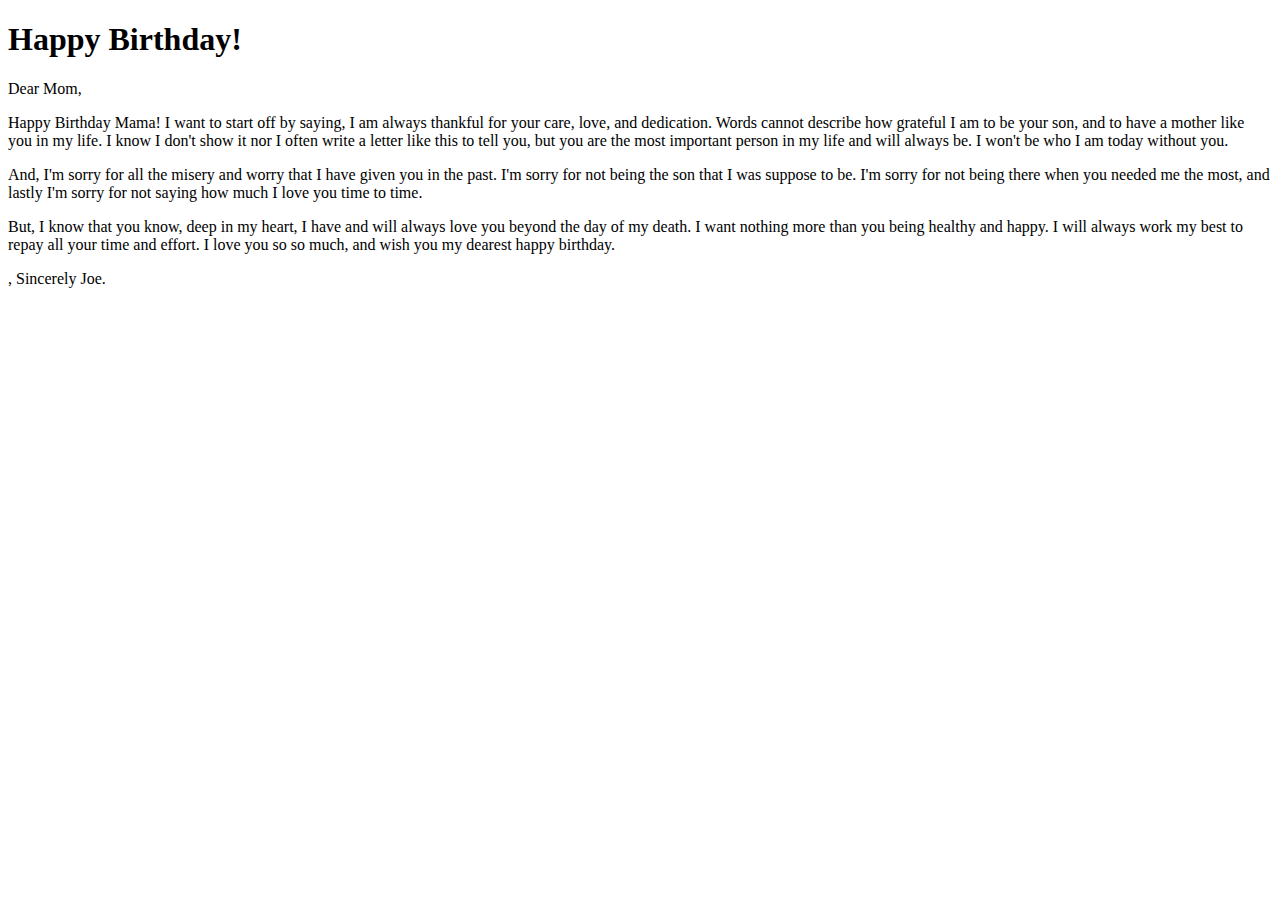
==== index.html @ 69f6ec99 "Update index.html" ====
<!DOCTYPE html>
<html lang="en">
<head>
	<title>Happy 47th Birthday Mom!</title>
</head>
<body>
	<h1>Happy Birthday!</h1>

	<p title="Dear mom...">Dear Mom, </p>
	<p>Happy Birthday Mama! I want to start off by saying, I am always thankful for your care, love, and dedication.
	Words cannot describe how grateful I am to be your son, and to have a mother like you in my life.
	I know I don't show it nor I often write a letter like this to tell you,
	but you are the most important person in my life and will always be.
	I won't be who I am today without you.</p>

	<p>And, I'm sorry for all the misery and worry that I have given you in the past. I'm sorry for not being the son that I was suppose to be. 
	I'm sorry for not being there when you needed me the most, and lastly I'm sorry for not saying how much I love you time to time.</p>

	<p>But, I know that you know, deep in my heart, I have and will always love you beyond the day of my death. 
	I want nothing more than you being healthy and happy. I will always work my best to repay all your time and effort. 
	I love you so so much, and wish you my dearest happy birthday.</p>
	
	<p>, Sincerely Joe.</p>


</body>


</html>
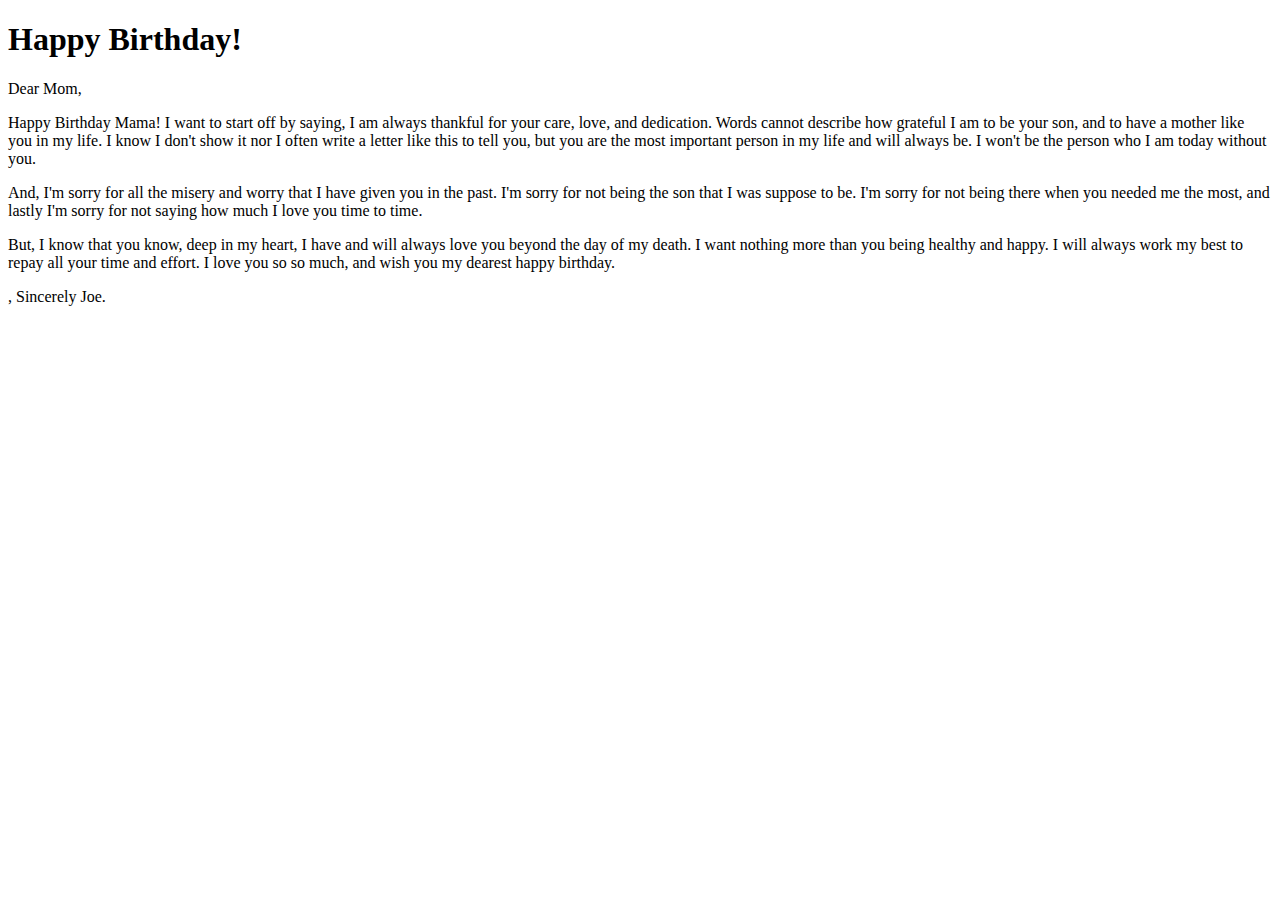
==== commit a3f5ff27: "Update index.html" ====
--- a/index.html
+++ b/index.html
@@ -11,7 +11,7 @@
 	Words cannot describe how grateful I am to be your son, and to have a mother like you in my life.
 	I know I don't show it nor I often write a letter like this to tell you,
 	but you are the most important person in my life and will always be.
-	I won't be who I am today without you.</p>
+	I won't be the person who I am today without you.</p>
 
 	<p>And, I'm sorry for all the misery and worry that I have given you in the past. I'm sorry for not being the son that I was suppose to be. 
 	I'm sorry for not being there when you needed me the most, and lastly I'm sorry for not saying how much I love you time to time.</p>
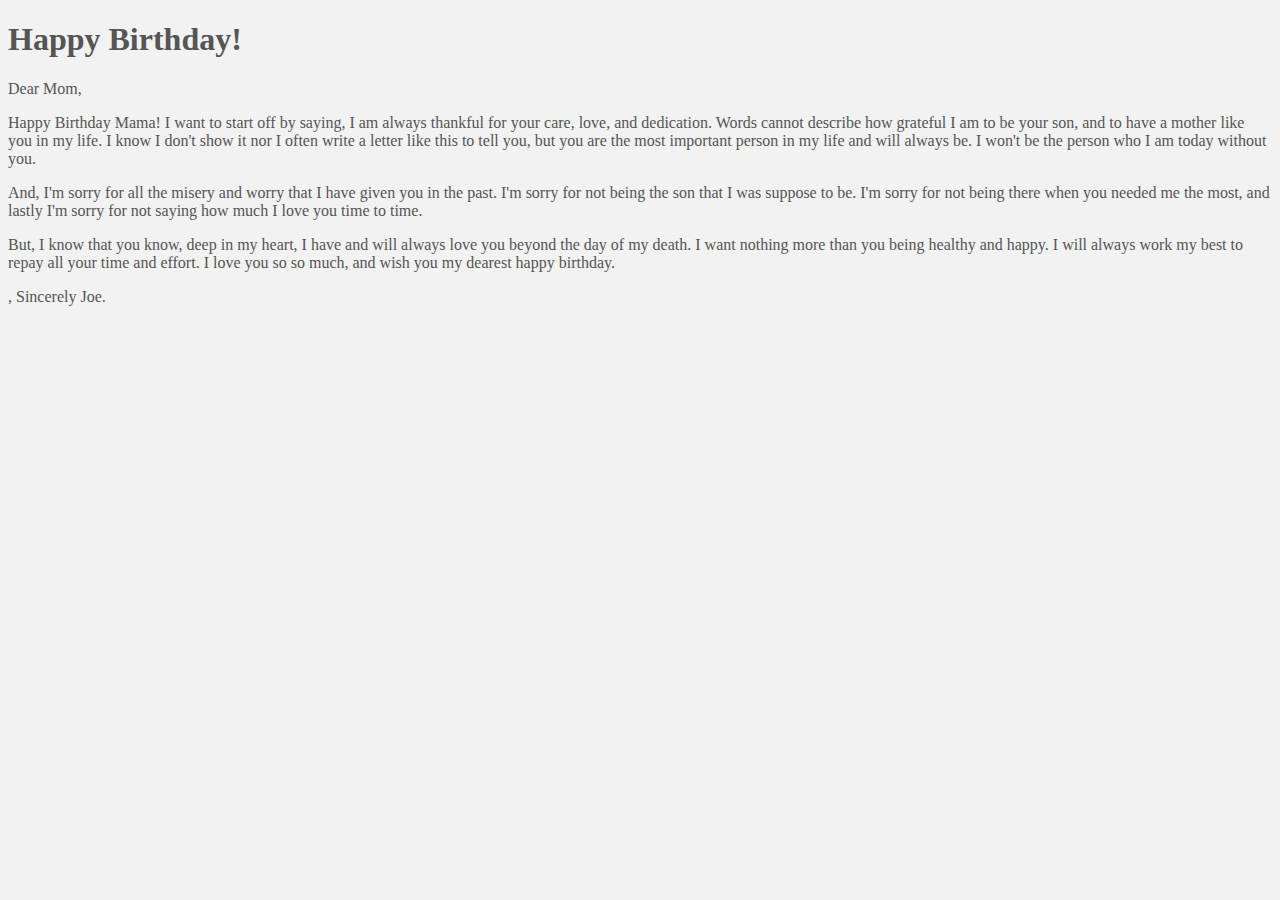
==== commit 151fcf60: "Update index.html" ====
--- a/index.html
+++ b/index.html
@@ -2,26 +2,29 @@
 <html lang="en">
 <head>
 	<title>Happy 47th Birthday Mom!</title>
+	
+	<link rel="stylesheet" href="./style.css">
 </head>
 <body>
-	<h1>Happy Birthday!</h1>
-
-	<p title="Dear mom...">Dear Mom, </p>
-	<p>Happy Birthday Mama! I want to start off by saying, I am always thankful for your care, love, and dedication.
-	Words cannot describe how grateful I am to be your son, and to have a mother like you in my life.
-	I know I don't show it nor I often write a letter like this to tell you,
-	but you are the most important person in my life and will always be.
-	I won't be the person who I am today without you.</p>
-
-	<p>And, I'm sorry for all the misery and worry that I have given you in the past. I'm sorry for not being the son that I was suppose to be. 
-	I'm sorry for not being there when you needed me the most, and lastly I'm sorry for not saying how much I love you time to time.</p>
-
-	<p>But, I know that you know, deep in my heart, I have and will always love you beyond the day of my death. 
-	I want nothing more than you being healthy and happy. I will always work my best to repay all your time and effort. 
-	I love you so so much, and wish you my dearest happy birthday.</p>
+	<div class="letter">
+		<h1>Happy Birthday!</h1>
 	
-	<p>, Sincerely Joe.</p>
-
+		<p title="Dear mom...">Dear Mom, </p>
+		<p>Happy Birthday Mama! I want to start off by saying, I am always thankful for your care, love, and dedication.
+		Words cannot describe how grateful I am to be your son, and to have a mother like you in my life.
+		I know I don't show it nor I often write a letter like this to tell you,
+		but you are the most important person in my life and will always be.
+		I won't be the person who I am today without you.</p>
+	
+		<p>And, I'm sorry for all the misery and worry that I have given you in the past. I'm sorry for not being the son that I was suppose to be. 
+		I'm sorry for not being there when you needed me the most, and lastly I'm sorry for not saying how much I love you time to time.</p>
+	
+		<p>But, I know that you know, deep in my heart, I have and will always love you beyond the day of my death. 
+		I want nothing more than you being healthy and happy. I will always work my best to repay all your time and effort. 
+		I love you so so much, and wish you my dearest happy birthday.</p>
+		
+		<p>, Sincerely Joe.</p>
+	</div>
 
 </body>
 
--- a/style.css
+++ b/style.css
@@ -0,0 +1,9 @@
+body{
+	background-color: #f2f2f2;
+   	font-family: 'EB Garamond', serif;
+	font-weight: 300;
+    	font-size: 16px;
+    	color: #555;
+
+	
+}
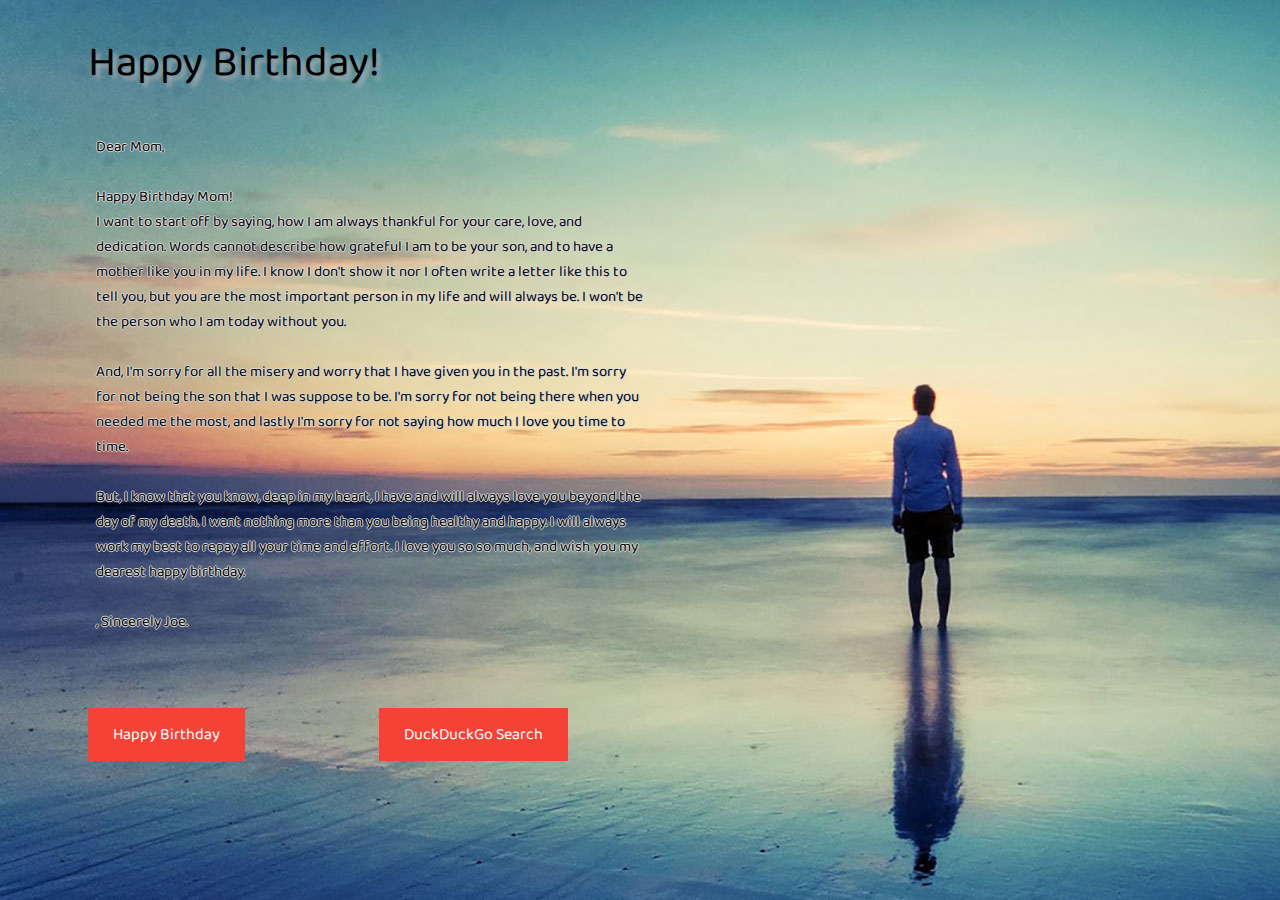
==== commit 25fdb6d1: "Add files via upload" ====
--- a/index.html
+++ b/index.html
@@ -3,29 +3,36 @@
 <head>
 	<title>Happy 47th Birthday Mom!</title>
 	
-	<link rel="stylesheet" href="./style.css">
+	<link rel="stylesheet" href="assets/css/style.css">
+
+    <link href="https://fonts.googleapis.com/css?family=Tangerine|Kaushan+Script|Baloo" rel="stylesheet">
+    <!-- <link href="https://fonts.googleapis.com/css?family=Baloo" rel="stylesheet"> -->
+
 </head>
 <body>
 	<div class="letter">
 		<h1>Happy Birthday!</h1>
 	
-		<p title="Dear mom...">Dear Mom, </p>
-		<p>Happy Birthday Mama! I want to start off by saying, I am always thankful for your care, love, and dedication.
+		<p> Dear Mom, <br><br>
+		Happy Birthday Mom!<br> I want to start off by saying, how I am always thankful for your care, love, and dedication.
 		Words cannot describe how grateful I am to be your son, and to have a mother like you in my life.
 		I know I don't show it nor I often write a letter like this to tell you,
 		but you are the most important person in my life and will always be.
-		I won't be the person who I am today without you.</p>
+		I won't be the person who I am today without you.<br><br>
 	
-		<p>And, I'm sorry for all the misery and worry that I have given you in the past. I'm sorry for not being the son that I was suppose to be. 
-		I'm sorry for not being there when you needed me the most, and lastly I'm sorry for not saying how much I love you time to time.</p>
+		And, I'm sorry for all the misery and worry that I have given you in the past. I'm sorry for not being the son that I was suppose to be. 
+		I'm sorry for not being there when you needed me the most, and lastly I'm sorry for not saying how much I love you time to time. <br><br>
+		But, I know that you know, deep in my heart, I have and will always love you beyond the day of my death. 
+		I want nothing more than you being healthy and happy. I will always work my best to repay all your time and effort. 
+		I love you so so much, and wish you my dearest happy birthday.<br><br>
+		
+		, Sincerely Joe.</p>
+	</div>
 	
-		<p>But, I know that you know, deep in my heart, I have and will always love you beyond the day of my death. 
-		I want nothing more than you being healthy and happy. I will always work my best to repay all your time and effort. 
-		I love you so so much, and wish you my dearest happy birthday.</p>
-		
-		<p>, Sincerely Joe.</p>
+	<div id="button">
+		<a href="birthdayimg.html" class="birthdaybutton">Happy Birthday</a>
+		<a href="duckduck.html" class="duckbutton">DuckDuckGo Search</a>
 	</div>
-
 </body>
 
 
--- a/assets/css/style.css
+++ b/assets/css/style.css
@@ -0,0 +1,47 @@
+
+body{
+    background-image: url(../images/background/bg_img.jpg);
+	background-size: auto;
+   	font-family: 'EB Garamond', serif;
+	font-weight: 300;
+    position: relative;
+}
+h1{
+    font-family: 'Baloo', cursive;
+    font-size: 43px;
+    text-shadow: 4px 4px 4px #aaa;
+	font-weight: 300;
+    color: #000;
+    text-align: relative;
+    margin-left: 80px;
+}
+p {
+    -webkit-background-clip: border;
+    font-family: 'Baloo', cursive;
+    position: relative;
+    text-shadow: -1px 0 #d9d9d9, 0 1px #d9d9d9, 1px 0 #d9d9d9, 0 -1px #d9d9d9;
+    color: black;
+    padding: 8px;
+    height: 550px;
+    width: 550px;
+    font-size: 15px;
+    margin-left:80px;
+    margin-right:50px;
+    line-height: 25px;
+
+} 
+a.birthdaybutton, a.duckbutton{
+    font-family: 'Baloo', cursive;
+    background-color: #f44336;
+    color: white;
+    padding: 14px 25px;
+    text-align: center; 
+    text-decoration: none;
+    display: inline-block;
+    margin-left:80px;
+    margin-right:50px;
+}
+a.birthdaybutton:hover ,a.duckbutton:hover, a.birthdaybutton:active, a.duckbutton:active{
+     background-color: red;
+}
+
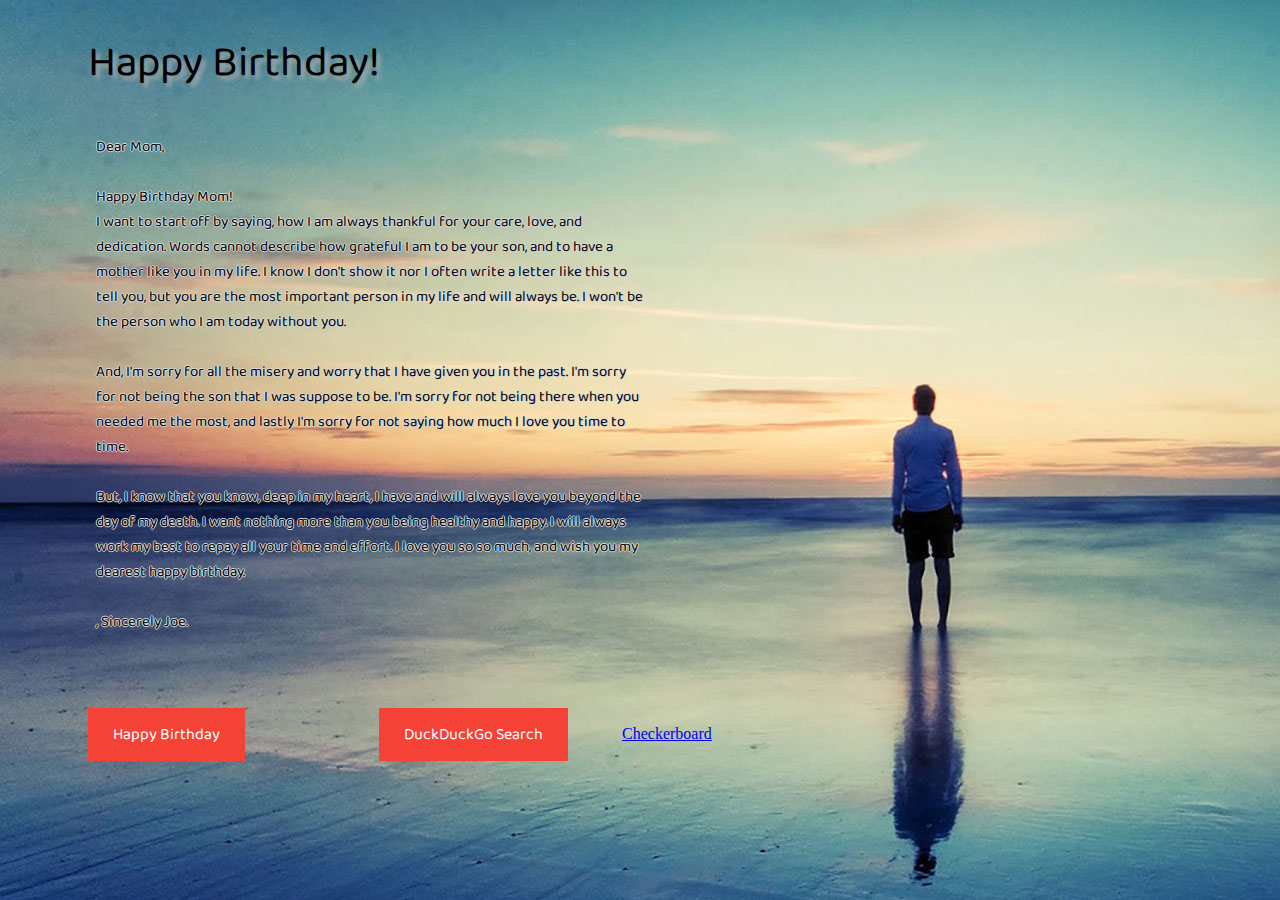
==== commit 31430aa0: "Update index.html" ====
--- a/index.html
+++ b/index.html
@@ -32,6 +32,7 @@
 	<div id="button">
 		<a href="birthdayimg.html" class="birthdaybutton">Happy Birthday</a>
 		<a href="duckduck.html" class="duckbutton">DuckDuckGo Search</a>
+		<a href="checkerboard.html" class="checkerboard">Checkerboard</a>
 	</div>
 </body>
 
--- a/assets/css/style.css
+++ b/assets/css/style.css
@@ -10,13 +10,12 @@
     font-family: 'Baloo', cursive;
     font-size: 43px;
     text-shadow: 4px 4px 4px #aaa;
-	font-weight: 300;
+    font-weight: 300;
     color: #000;
-    text-align: relative;
+    text-align: left;
     margin-left: 80px;
 }
 p {
-    -webkit-background-clip: border;
     font-family: 'Baloo', cursive;
     position: relative;
     text-shadow: -1px 0 #d9d9d9, 0 1px #d9d9d9, 1px 0 #d9d9d9, 0 -1px #d9d9d9;
